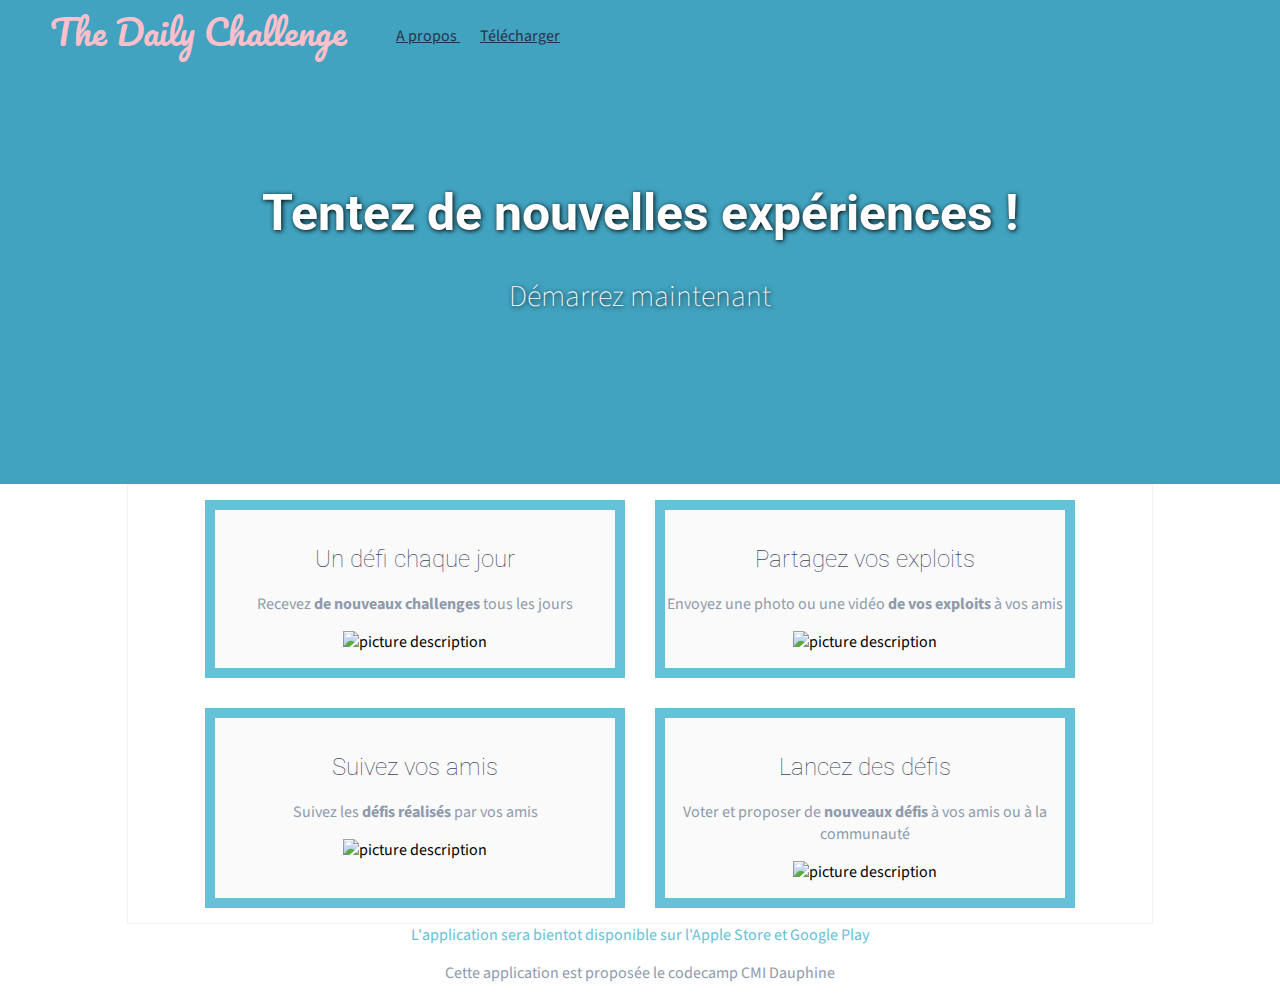
==== Cours4 bis/index.html @ 115f2064 "Cours 4 - Partie 1 - Structure de fichier" ====
<!DOCTYPE html>
<html>
  <head>
    <meta charset="utf-8">
    <title>The Daily challenge</title>
    <link href="https://fonts.googleapis.com/css?family=Roboto|Source+Sans+Pro|Pacifico" rel="stylesheet">
    <link href="style.css" rel="stylesheet" type="text/css">
    <script src="http://code.jquery.com/jquery-1.12.0.min.js"> </script>
    <script src="script.js"></script>
  </head>

  <body> 
     <header>
      <nav>
        <span id="logo">The Daily Challenge </span>
        <ul>
          <li><a href="#apropos">A propos </a></li>
          <li><a href="#download">Télécharger</a></li>
        </ul>
      </nav>
    </header>
    <main>

      <section id="baseline">
        <h1>Tentez de nouvelles expériences !</h1>
        <p>
          <a href="#download">Démarrez maintenant</a>
        </p>
      </section>

      <section id="apropos">

        <div class="feature">
          <h2>Un défi chaque jour</h2>
          <p>Recevez <strong>de nouveaux challenges </strong> tous les jours </p>
          <img src="https://media.giphy.com/media/AWv3UAFkgz39u/giphy.gif" alt="picture description" width="300">
       </div>  

       <div class= "feature"> 
          <h2>Partagez vos exploits</h2>
          <p>Envoyez une photo ou une vidéo <strong> de vos exploits </strong> à vos amis</p>
          <img src="    https://media.giphy.com/media/pWfzRNzOfHOvu/giphy.gif" alt="picture   description" width="300">
       </div>

       <div class= "feature"> 
          <h2>Suivez vos amis </h2>
          <p>Suivez les <strong> défis réalisés </strong>  par vos amis </p>
          <img src="https://media.giphy.com/media/HzJfzaP8UzXc4/giphy.gif" alt="picture description" width="300">
        </div> 

        <div class= "feature"> 
          <h2>Lancez des défis</h2>
          <p>Voter et proposer de  <strong>nouveaux défis</strong> à vos amis ou à la communauté</p>
          <img src="https://media.giphy.com/media/bLiUT0AeHCkF2/giphy.gif" alt="picture description" width="300">
        </div>

       </section>

       <section id="download">
          L'application sera bientot disponible sur l'Apple Store et Google Play
       </section>  
   
    </main>
    <footer>
      <p>Cette application est proposée le codecamp CMI Dauphine</p>
    </footer>
  </body>
</html>
---- Cours4 bis/style.css ----
/* style.css */

body{
  background: #fff;
  color: #000; 
  font-size: 16px;
  font-family: 'Source Sans Pro', sans-serif;
  margin:0;
}

nav{
  display:inline;
  font-size: 1em;
  font-family: 'Source Sans Pro', sans-serif;
} 

nav li {
  margin: 10px;
  display:inline;
}


nav ul {
  float: left;
  margin-top: 25px; 
}


h1{
  font-family: 'Roboto', sans-serif;
  color:  #41A3C0; 
  font-weight: bolder;
  font-size: 2em;
}

h2 {
  font-family: 'Roboto', sans-serif;
  color: #3b4563;
  font-weight: lighter;
  font-size: 1.5em;
}

p{
  color: #8e9bac;
  text-align: center;
}

a { 
  color: #29324B;
}

a:hover {
  text-decoration: none;
  color: rgb(225, 0, 152);
}


.red {
  color:red;
}


#download {
  text-align: center;
  color: #65c1d8;
}

#logo{
  color: pink;
  font-size: 35px;
  font-family: 'Pacifico', cursive;
  float: left;
  margin-left: 50px;
}

/* Mis en forme de la baseline */
#baseline{
  background-color: #41A3C0;
  text-align: center;
  background-size: cover;
  padding: 150px;
  color: white;
  text-shadow: 1px 1px 5px black;
}

#baseline h1 {
  color: white;
  font-size: 50px;
}

#baseline a {
  color: white;
  font-size: 30px;
  font-weight: lighter;
  text-decoration: none;
}

#baseline a:hover {
  position:relative;
  top:1px;
}

.feature {
  border: 10px solid #65c1d8;
  margin: 15px;
  padding: 15px 0;
  text-align: center;
  width: 400px;
  background: #FAFAFA
}

#apropos {
  border: 1px solid #F2F2F2;
  margin: 0 auto;
  background-color: white;
  width: 80%;
  display:flex;
  flex-wrap:wrap;
  justify-content: center;
  
}
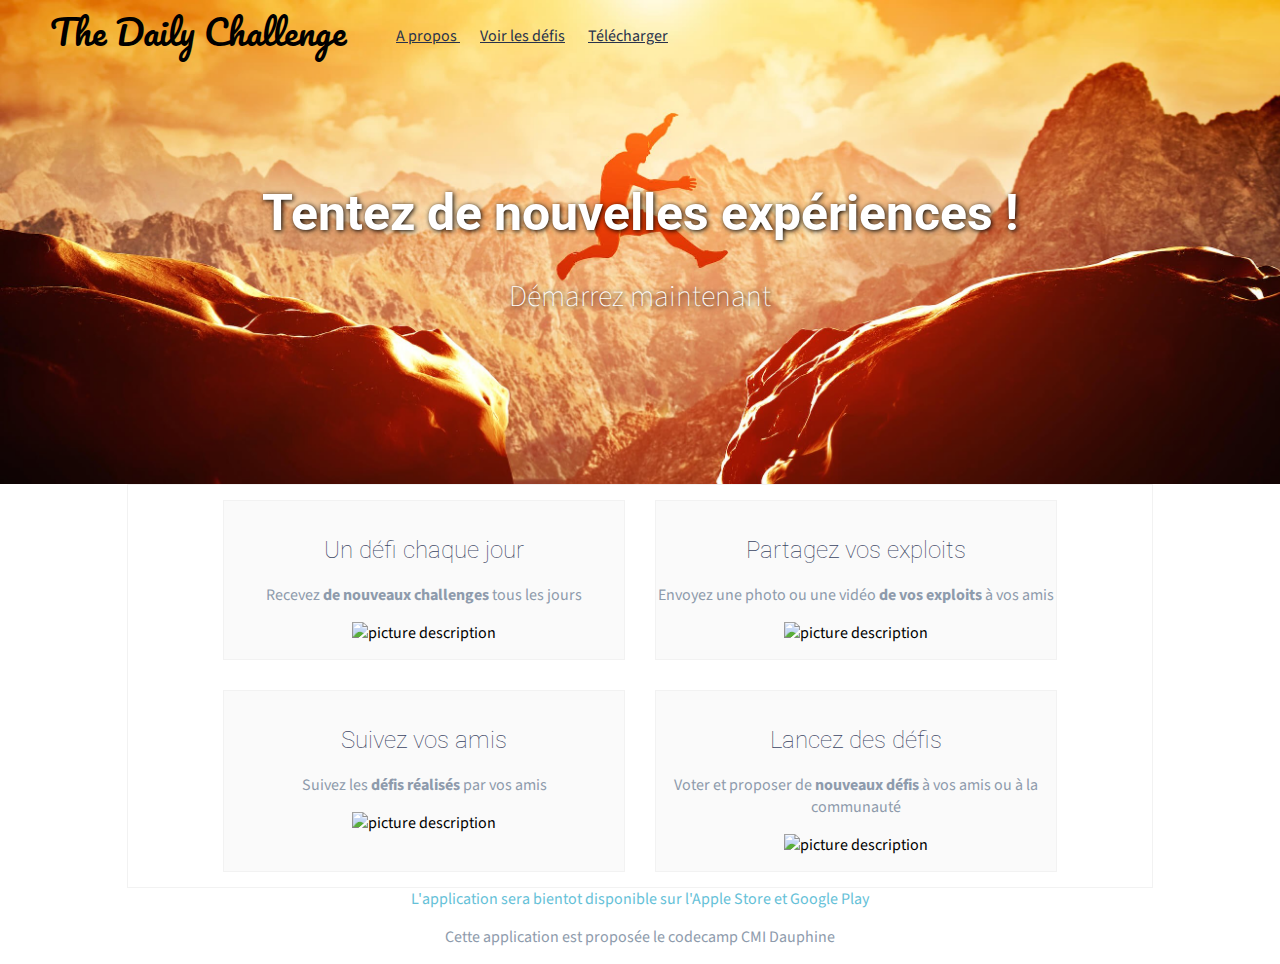
==== commit 8bad2c55: "Cours 4 - Partie 4 - Personnalisation" ====
--- a/Cours4 bis/index.html
+++ b/Cours4 bis/index.html
@@ -15,6 +15,7 @@
         <span id="logo">The Daily Challenge </span>
         <ul>
           <li><a href="#apropos">A propos </a></li>
+          <li><a href="defis.html"> Voir les défis</a></li> 
           <li><a href="#download">Télécharger</a></li>
         </ul>
       </nav>
--- a/Cours4 bis/style.css
+++ b/Cours4 bis/style.css
@@ -1,4 +1,5 @@
 /* style.css */
+
 
 body{
   background: #fff;
@@ -6,6 +7,7 @@
   font-size: 16px;
   font-family: 'Source Sans Pro', sans-serif;
   margin:0;
+
 }
 
 nav{
@@ -66,7 +68,7 @@
 }
 
 #logo{
-  color: pink;
+  color: black;
   font-size: 35px;
   font-family: 'Pacifico', cursive;
   float: left;
@@ -74,7 +76,9 @@
 }
 
 /* Mis en forme de la baseline */
+
 #baseline{
+  background-image: url("challenge.jpg");
   background-color: #41A3C0;
   text-align: center;
   background-size: cover;
@@ -82,6 +86,7 @@
   color: white;
   text-shadow: 1px 1px 5px black;
 }
+
 
 #baseline h1 {
   color: white;
@@ -106,7 +111,16 @@
   padding: 15px 0;
   text-align: center;
   width: 400px;
-  background: #FAFAFA
+  background: #FAFAFA;
+}
+
+.feature,.defi{
+  border: 1px solid #F2F2F2;
+  background: #FAFAFA;
+  margin: 15px;
+  padding: 15px 0;
+  text-align: center;
+  width: 400px;
 }
 
 #apropos {
@@ -119,3 +133,25 @@
   justify-content: center;
   
 }
+
+#defis {
+  border: 1px solid #F2F2F2;
+  margin: 0 auto;
+  background-color: white;
+  width: 80%;
+  display:flex;
+  flex-wrap:wrap;
+  justify-content: center;
+  
+}
+
+#welcome{
+  background-color: none;
+  text-align: center;
+  padding: 10px;
+  color: #29324B;
+}
+
+#welcome h4{
+ font-size: 30px;
+}
